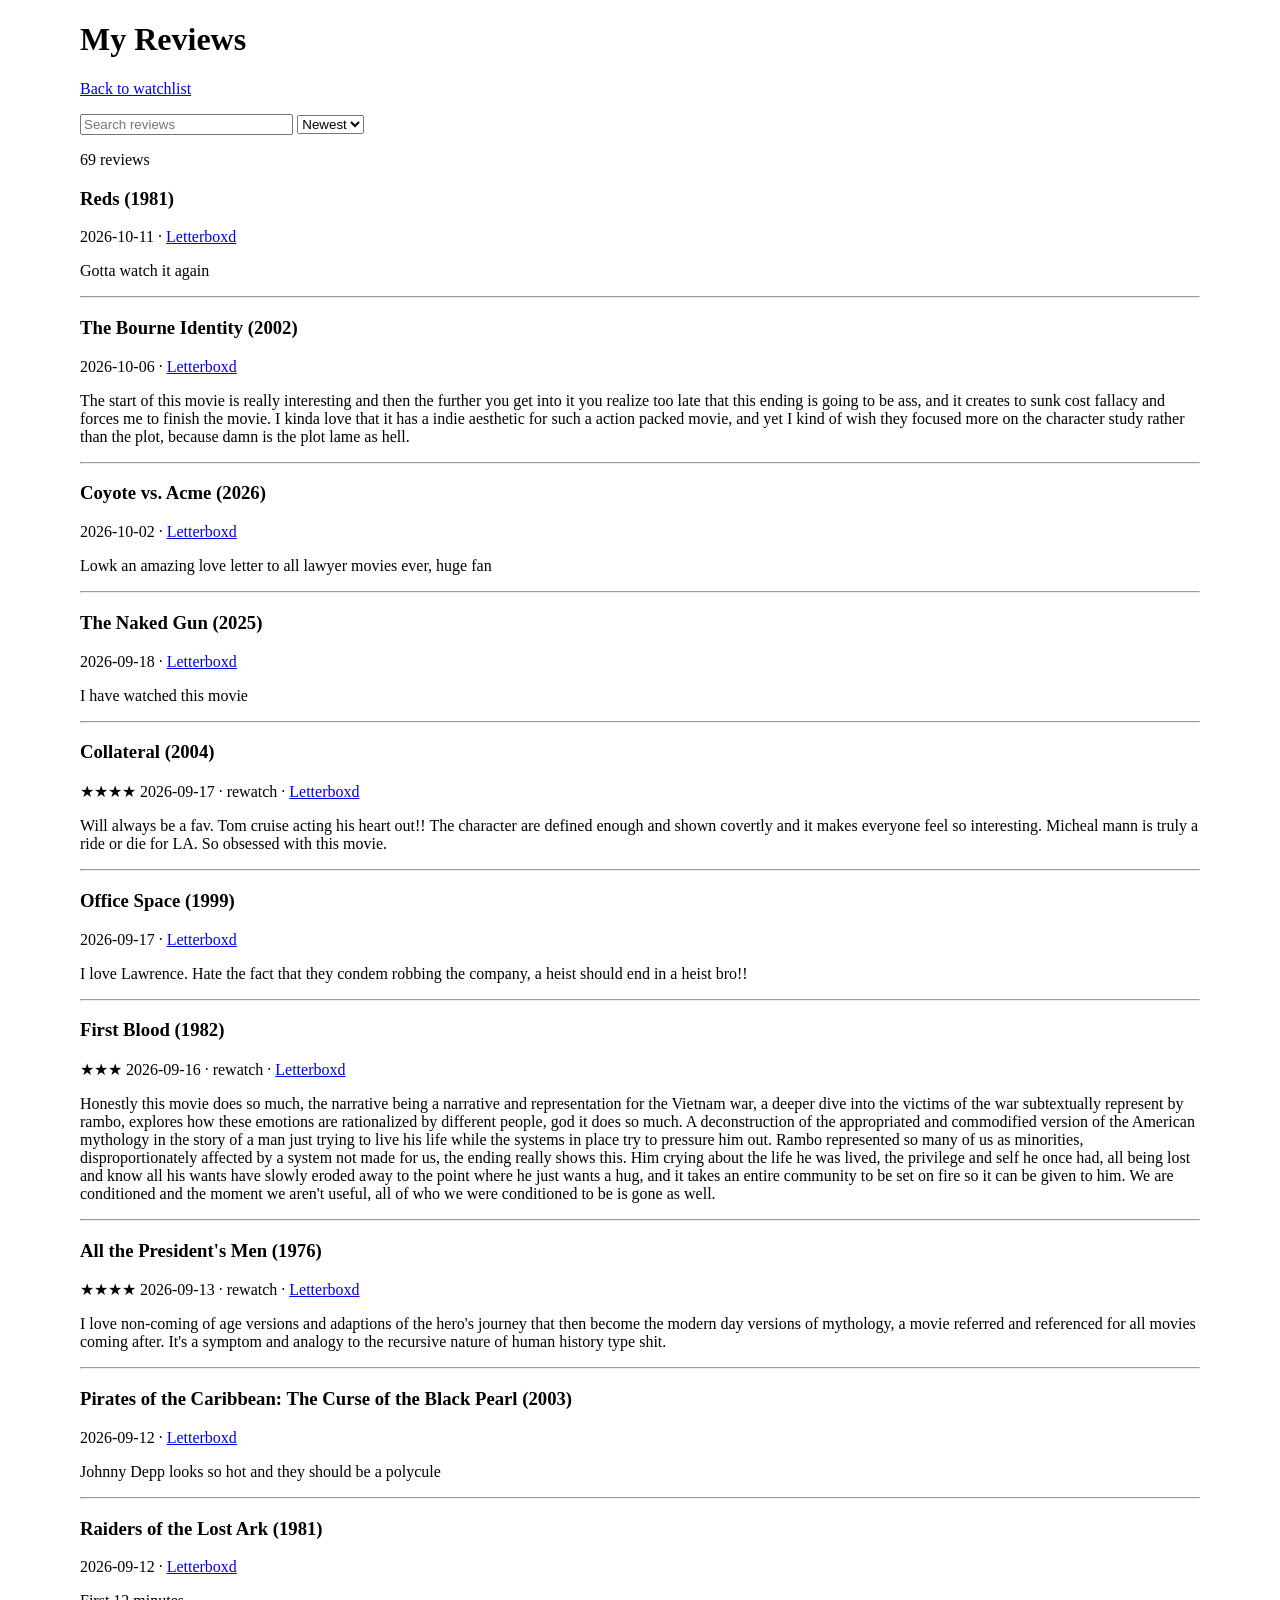
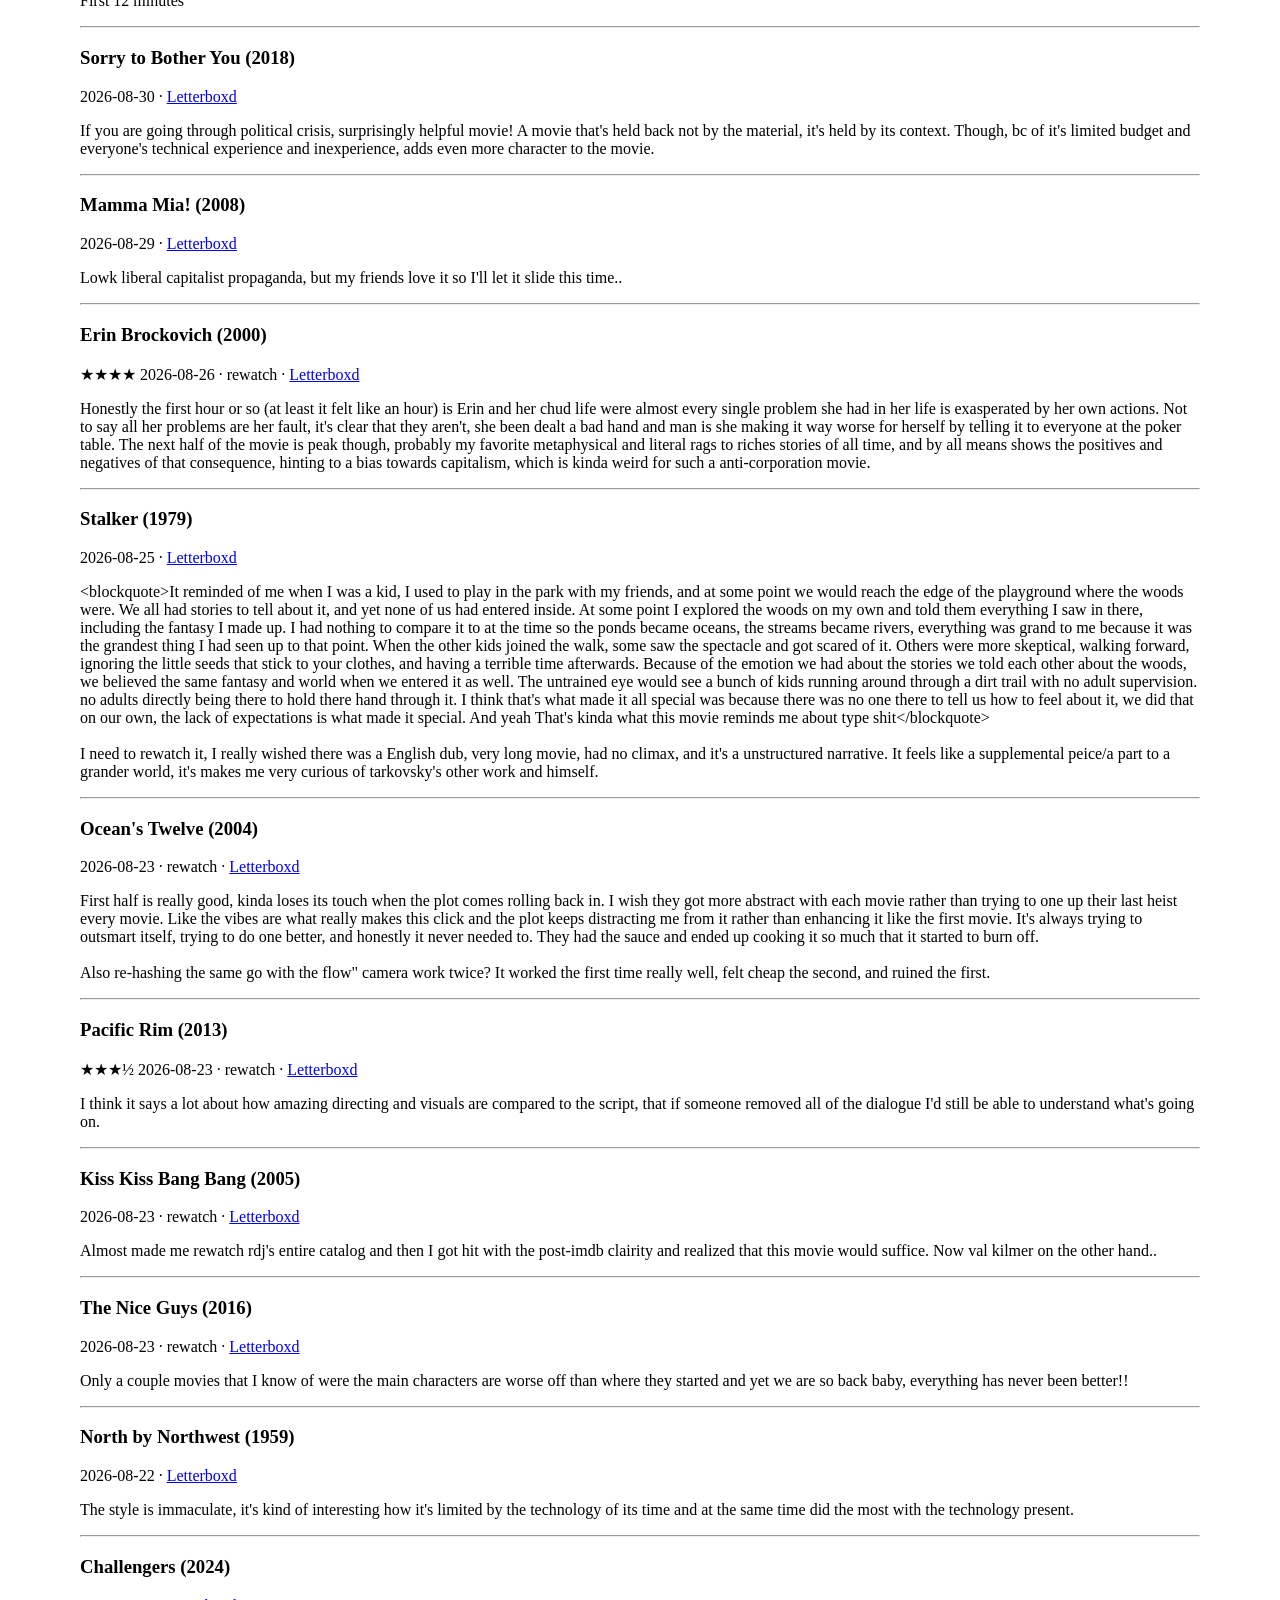
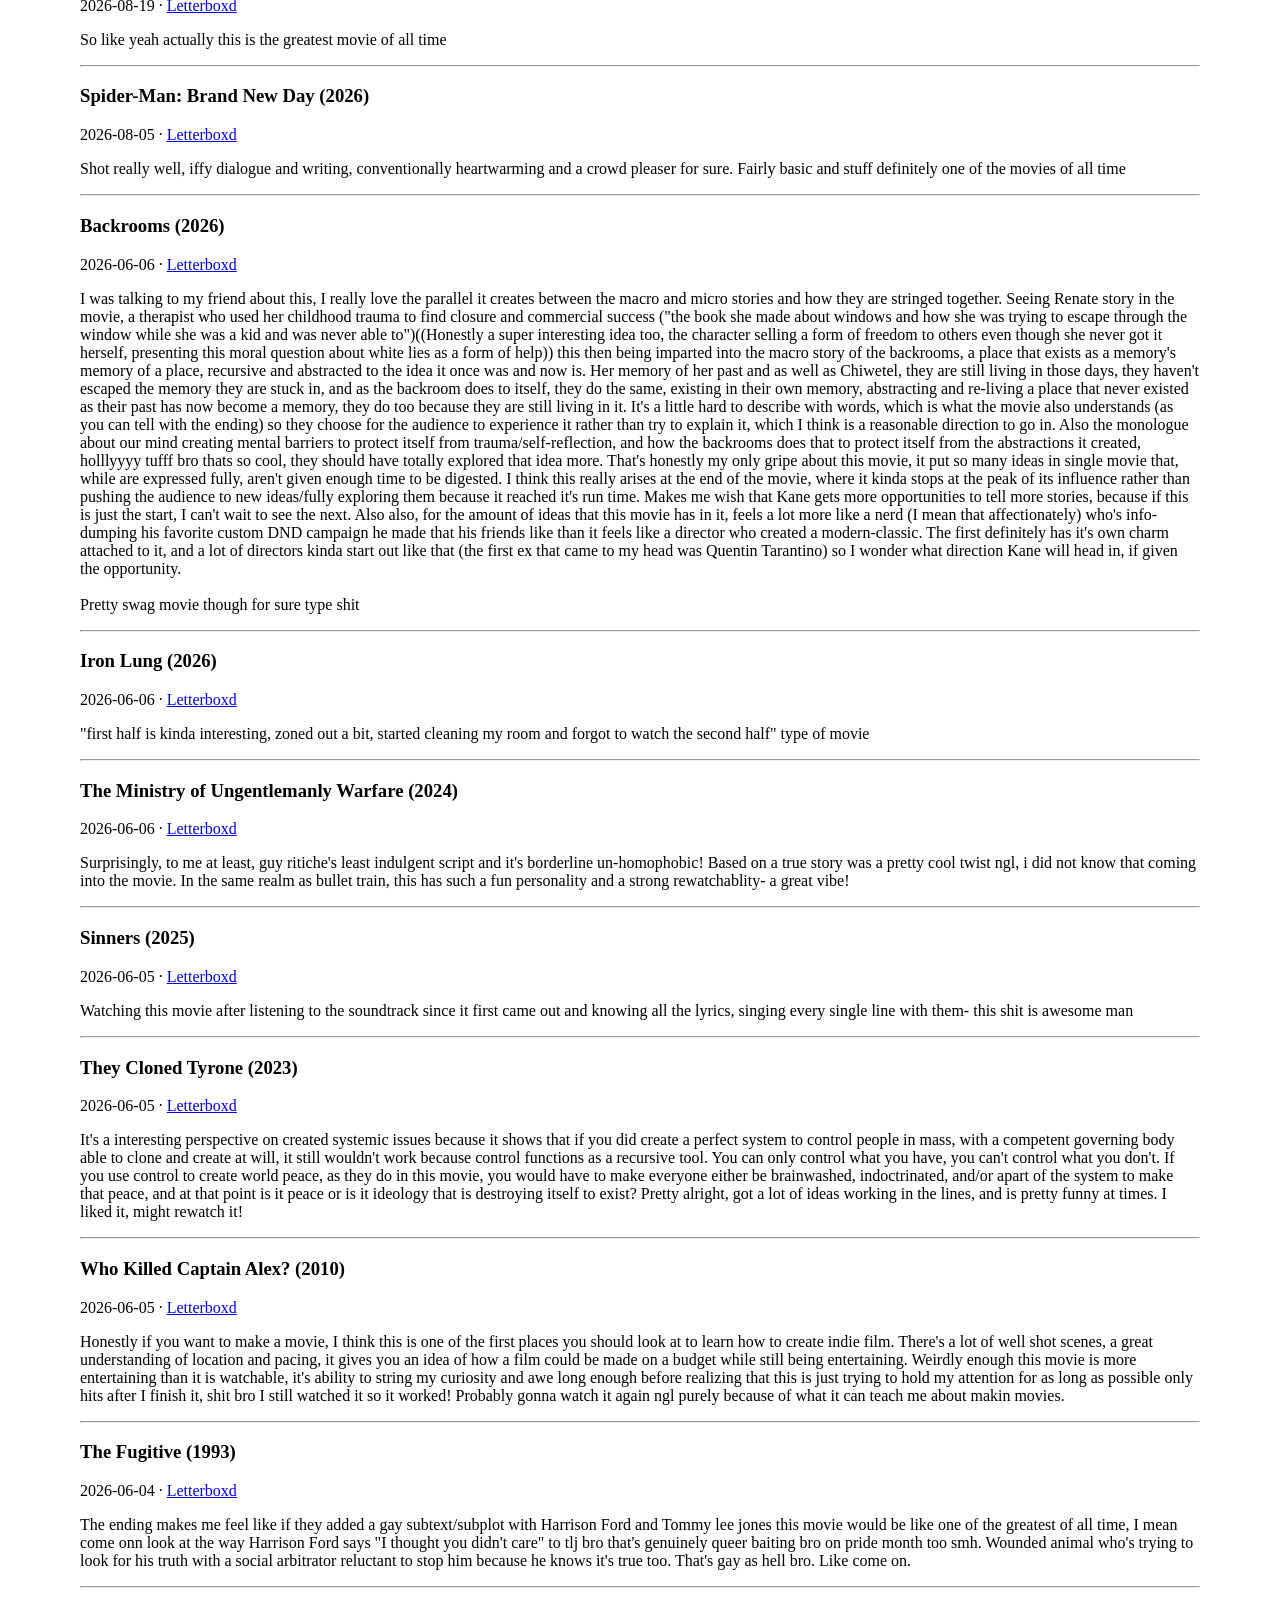
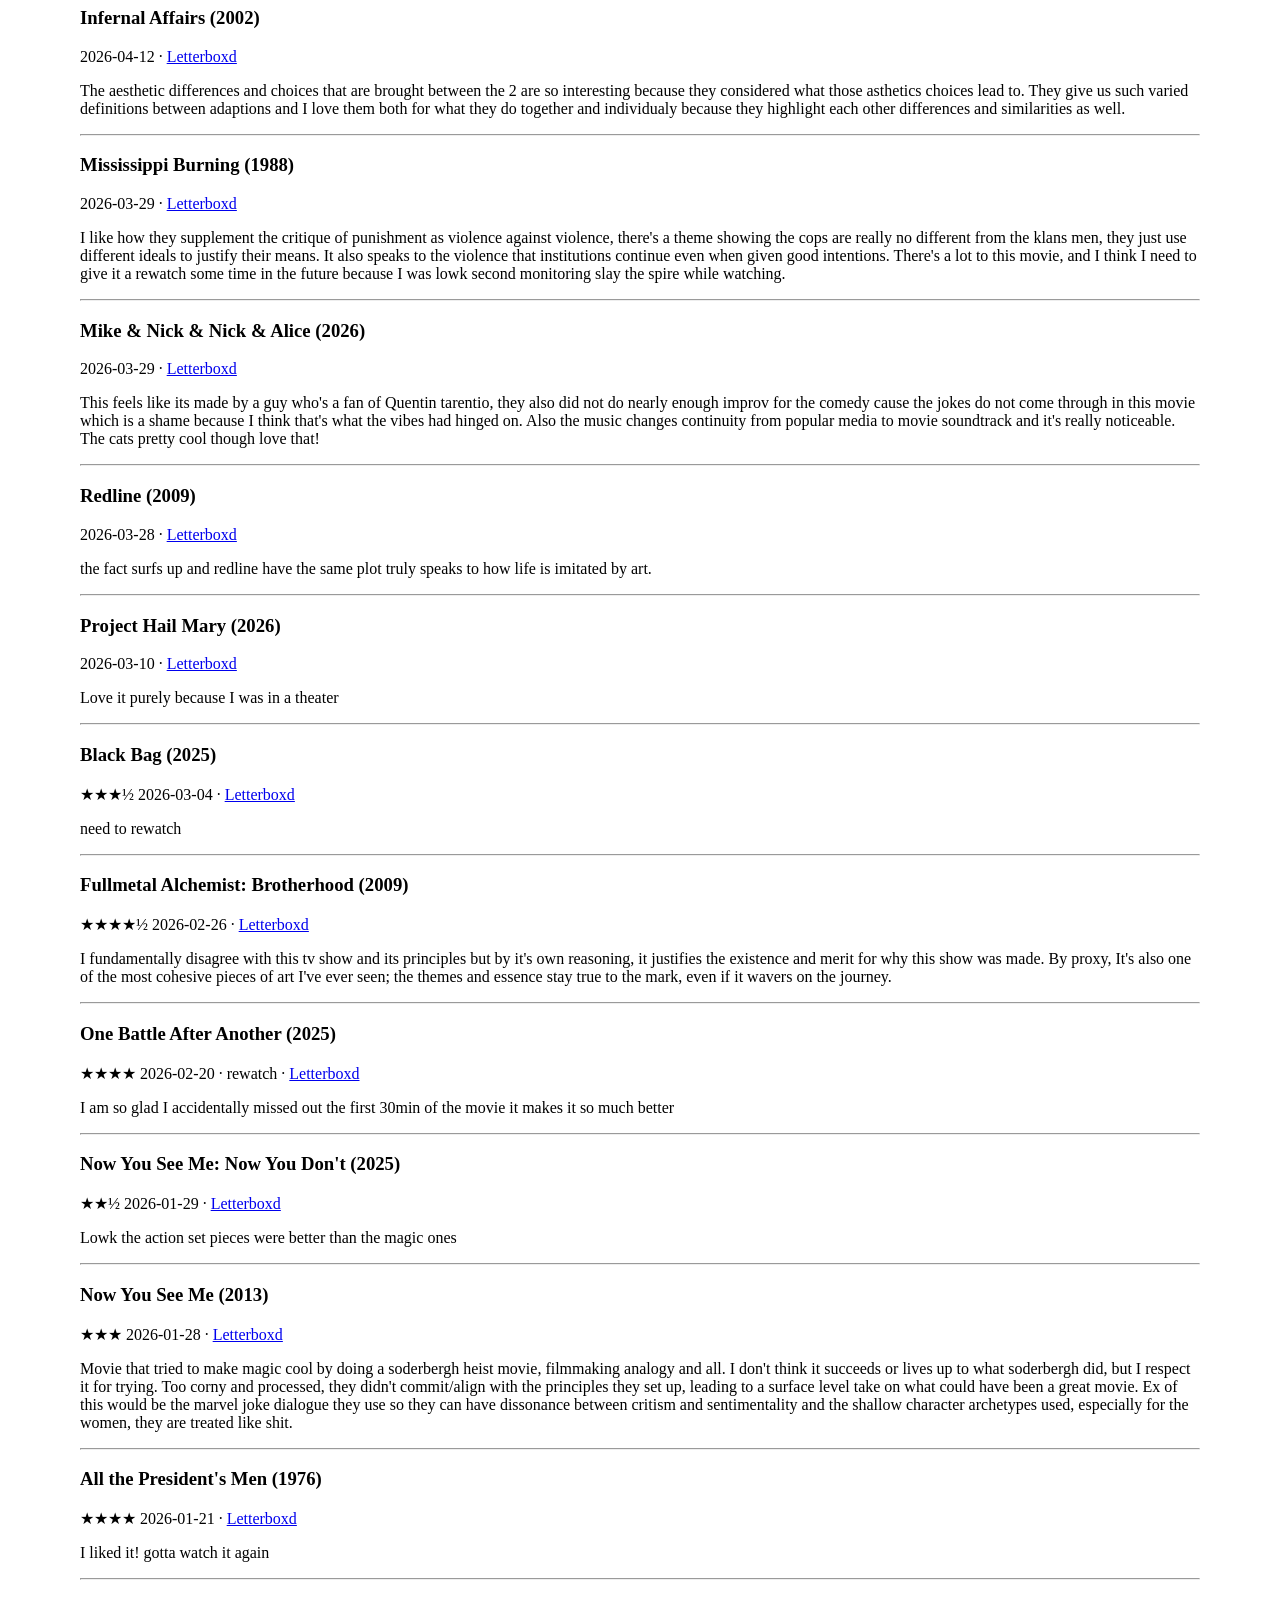
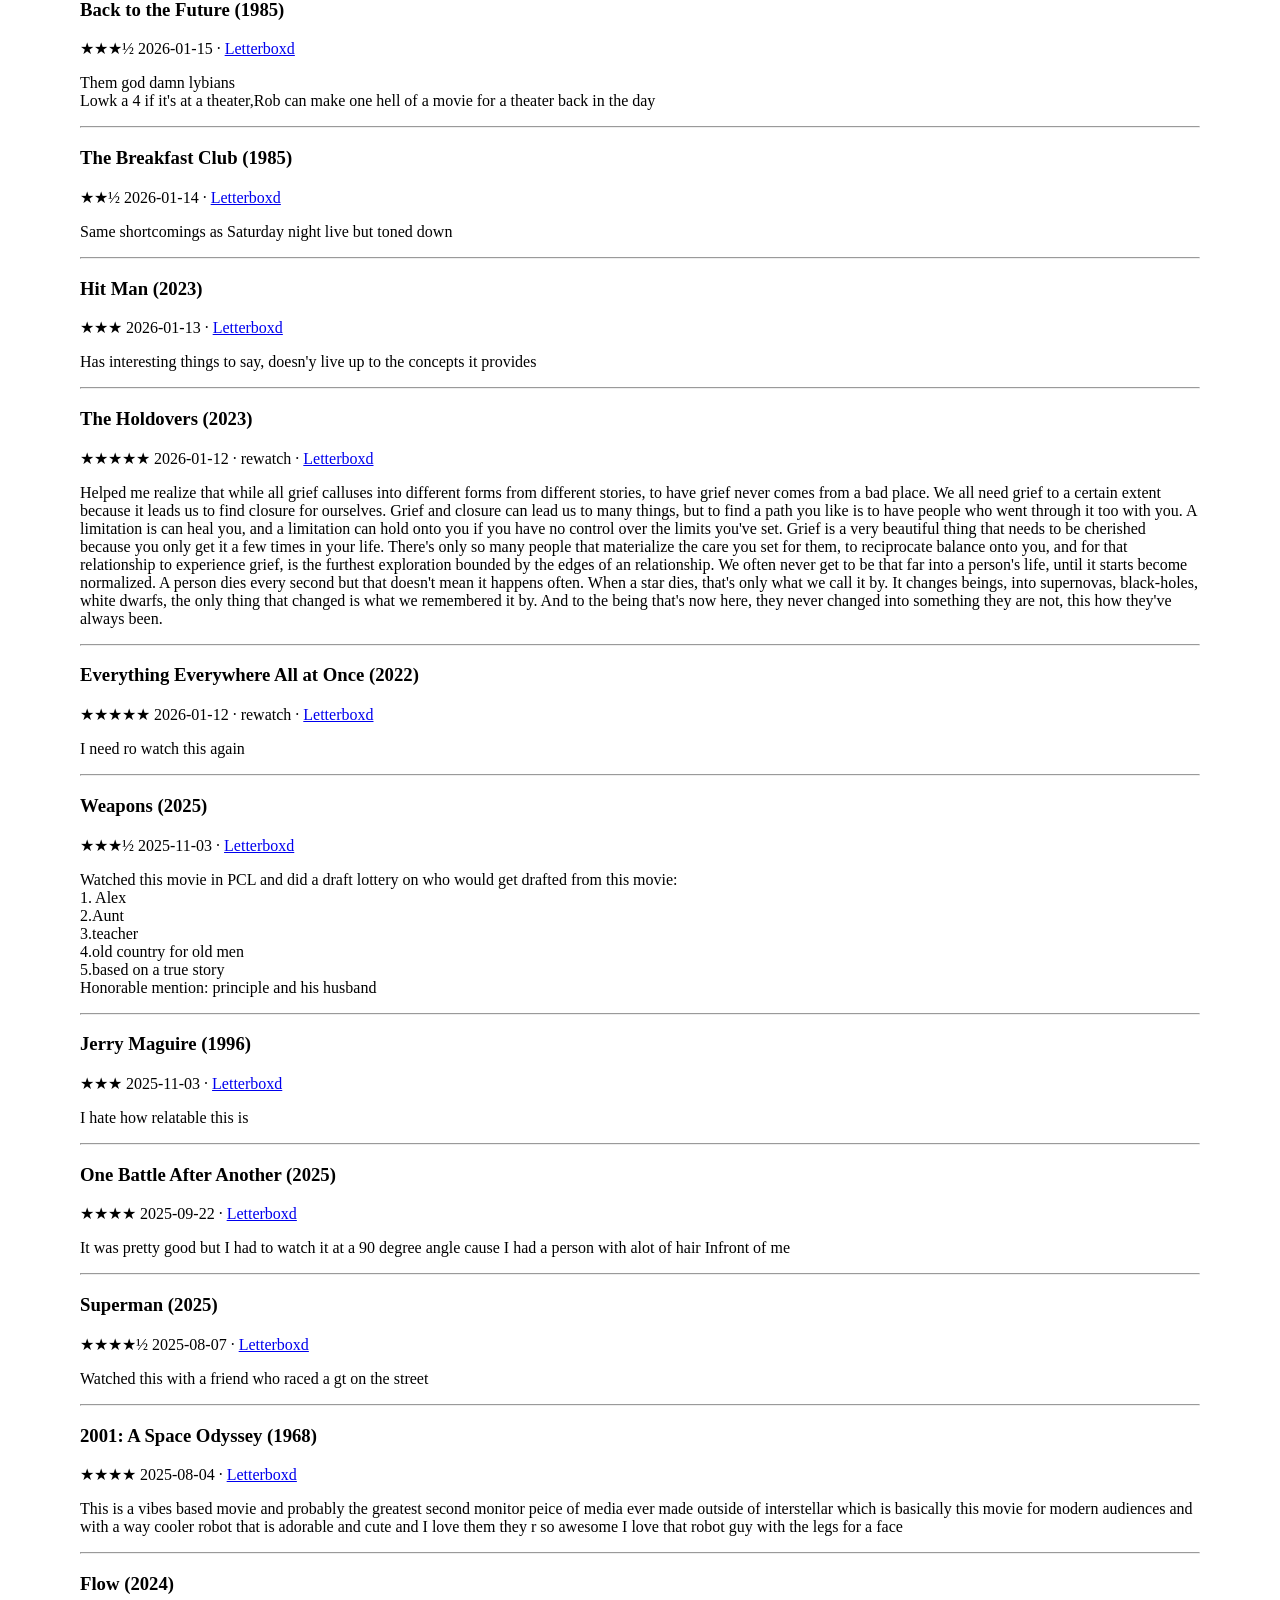
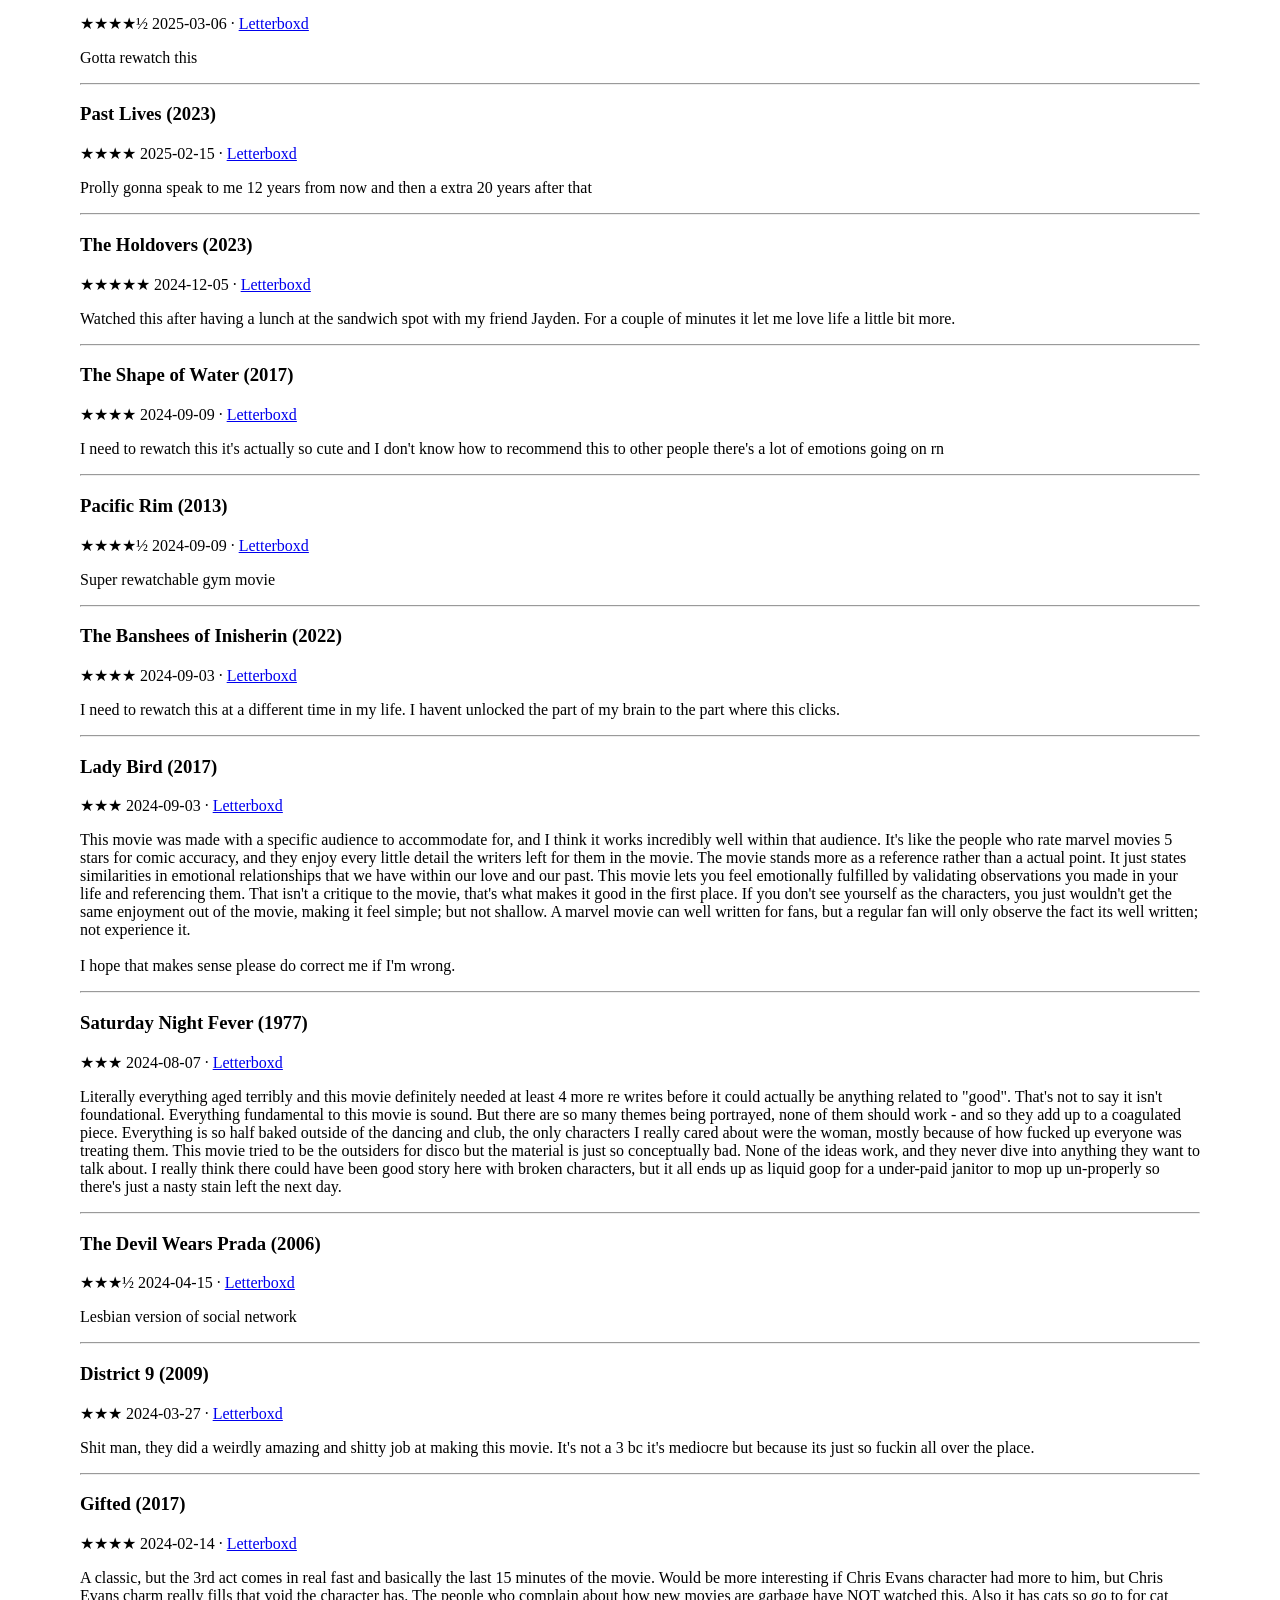
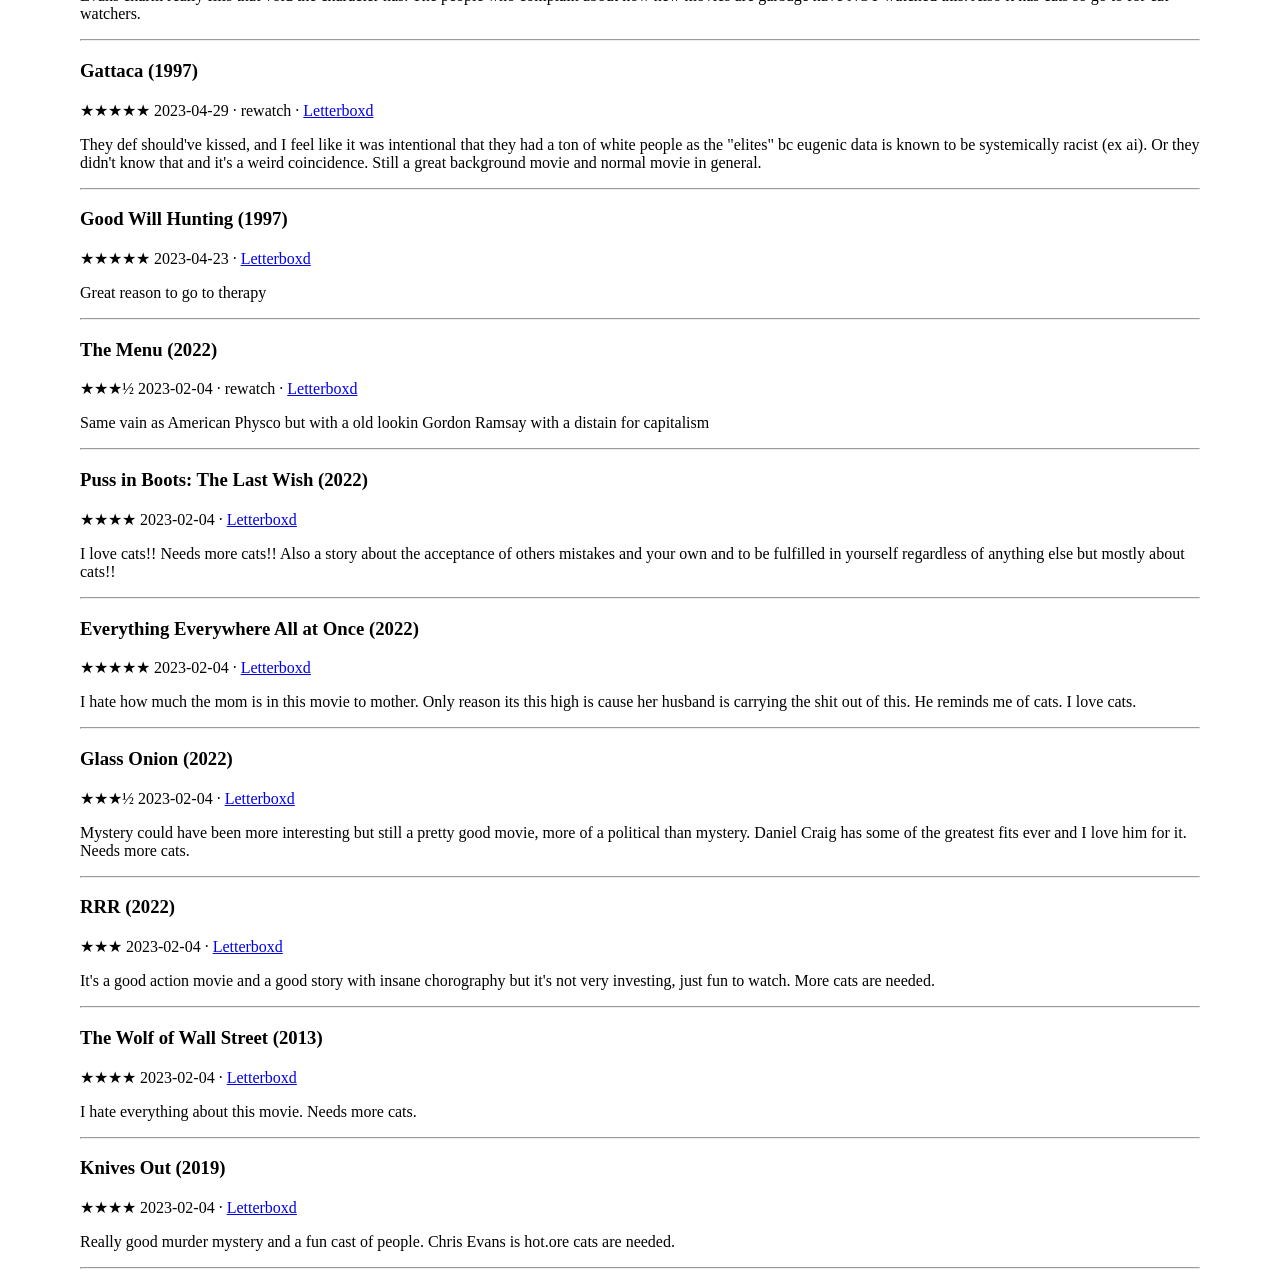
==== docs/reviews.html @ 476eb3df "main" ====
<!DOCTYPE html>
<html lang="en">
<head>
<meta charset="utf-8">
<meta name="viewport" content="width=device-width, initial-scale=1">
<title>My Reviews</title>
<link rel="stylesheet" href="style.css">
</head>
<body>
<h1>My Reviews</h1>
<p><a href="index.html">Back to watchlist</a></p>
<p>
  <input id="q" type="search" placeholder="Search reviews">
  <select id="sort">
    <option value="date">Newest</option>
    <option value="title">Title</option>
    <option value="rating">Rating</option>
  </select>
</p>
<p id="count"></p>
<div id="list"></div>
<script src="reviews.js"></script>
</body>
</html>
---- docs/style.css ----
body { margin: 1em auto; max-width: 70em; padding: 0 1em; }
table { border-collapse: collapse; width: 100%; }
th, td { text-align: left; padding: 0.3em 0.6em; border-bottom: 1px solid #ccc; vertical-align: top; }
th { border-bottom: 2px solid #000; }
input[type=search] { width: 16em; }
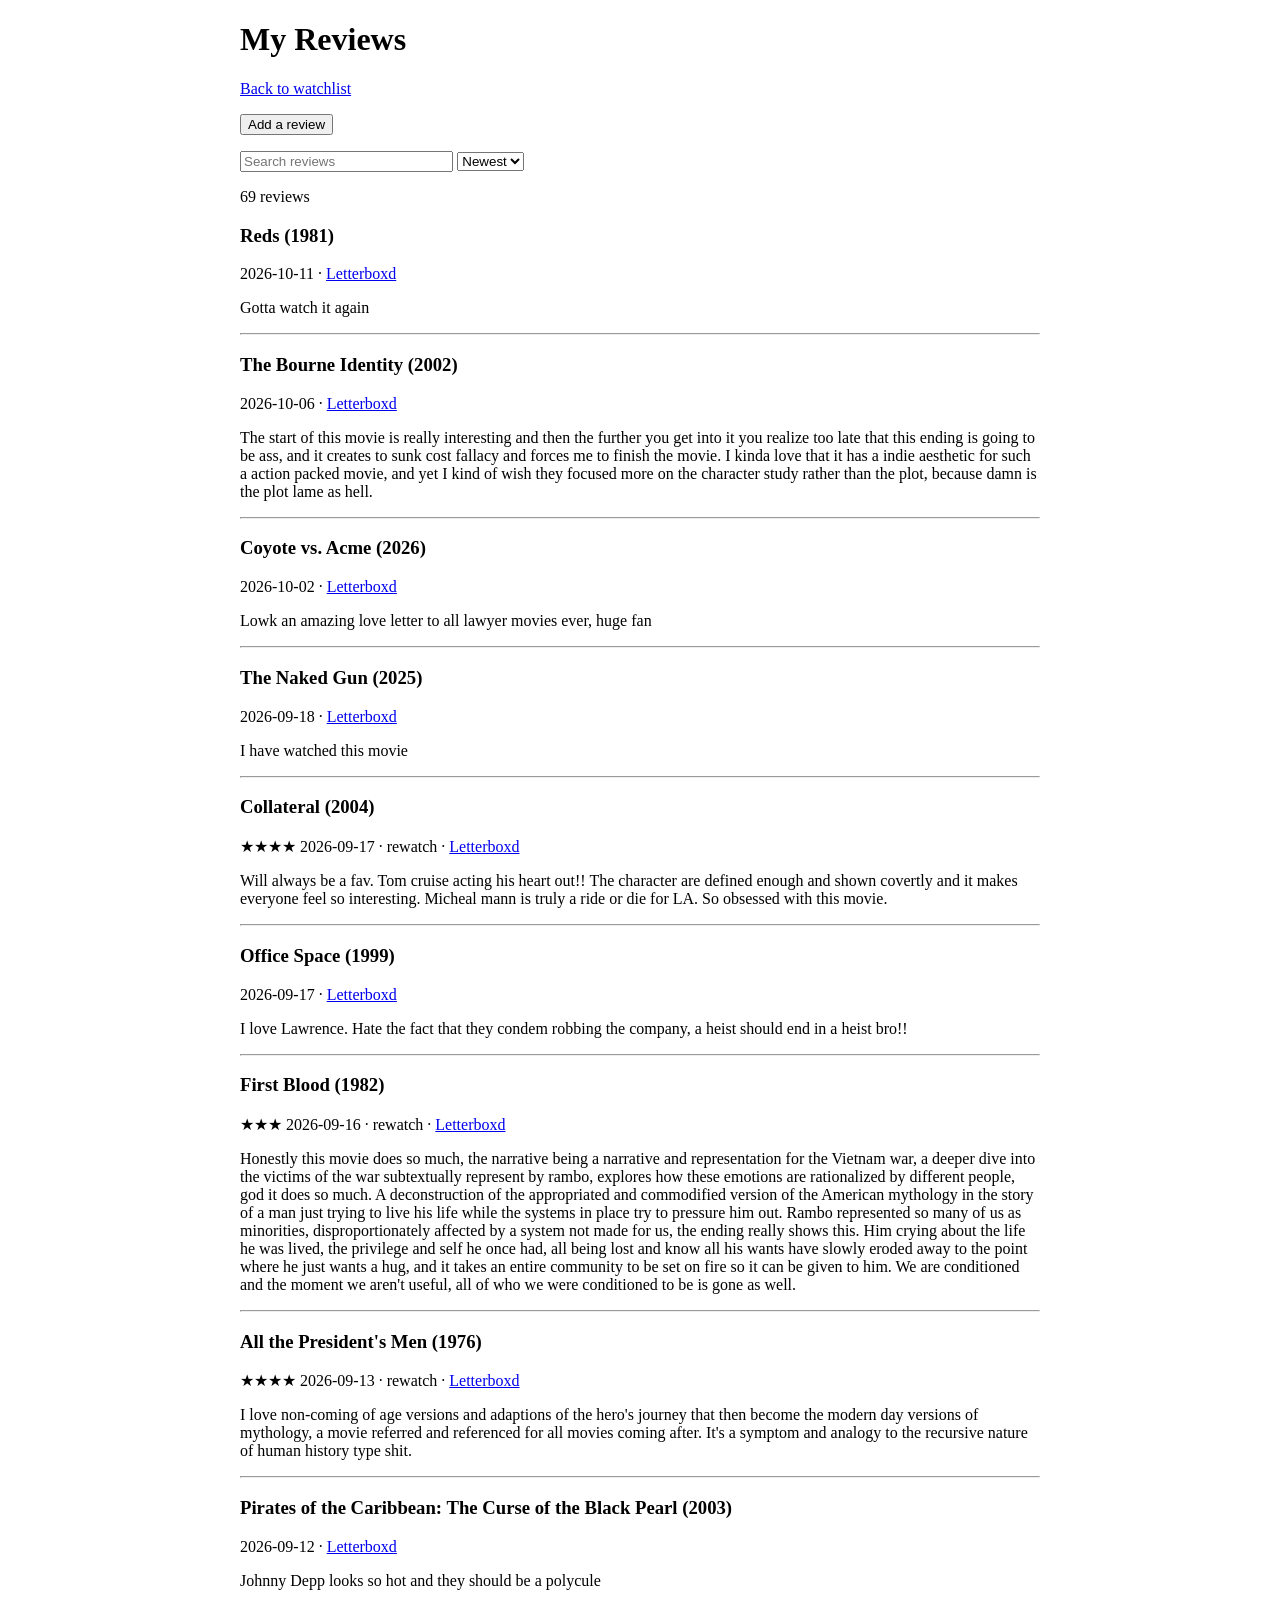
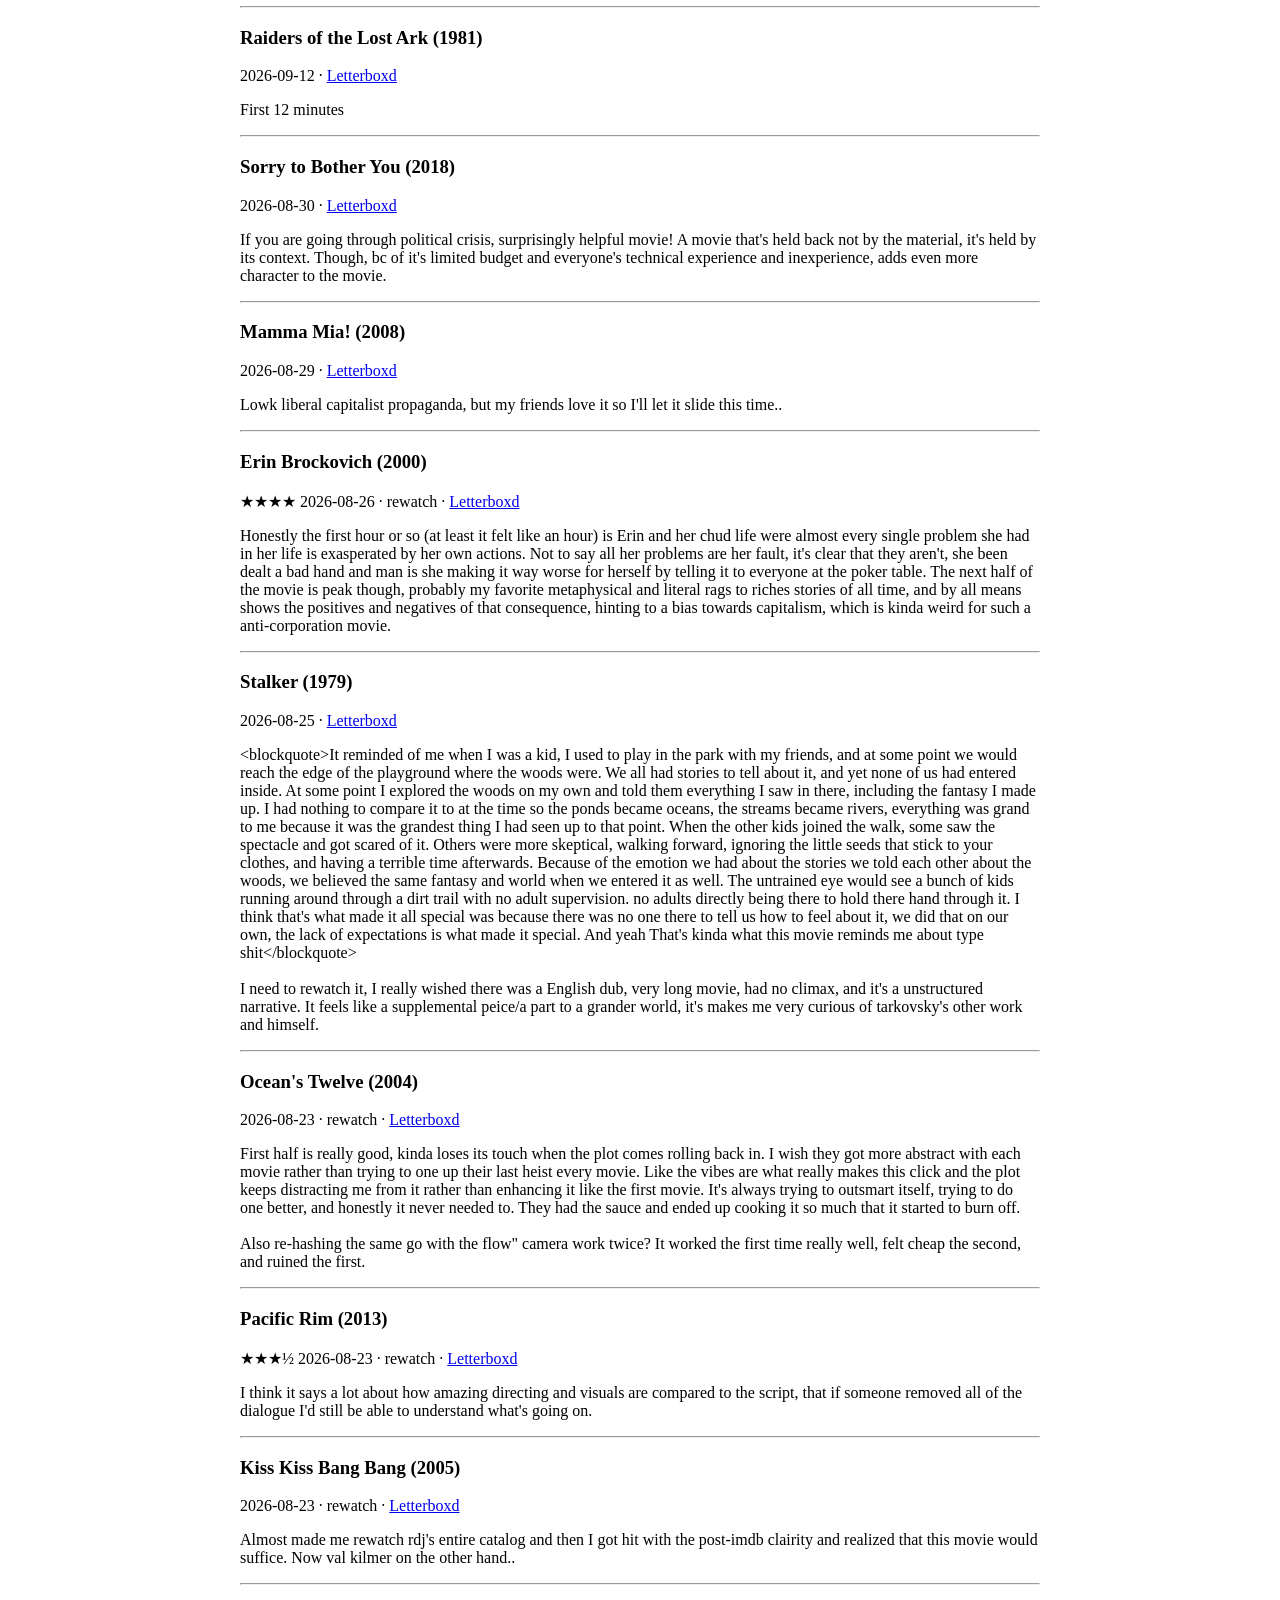
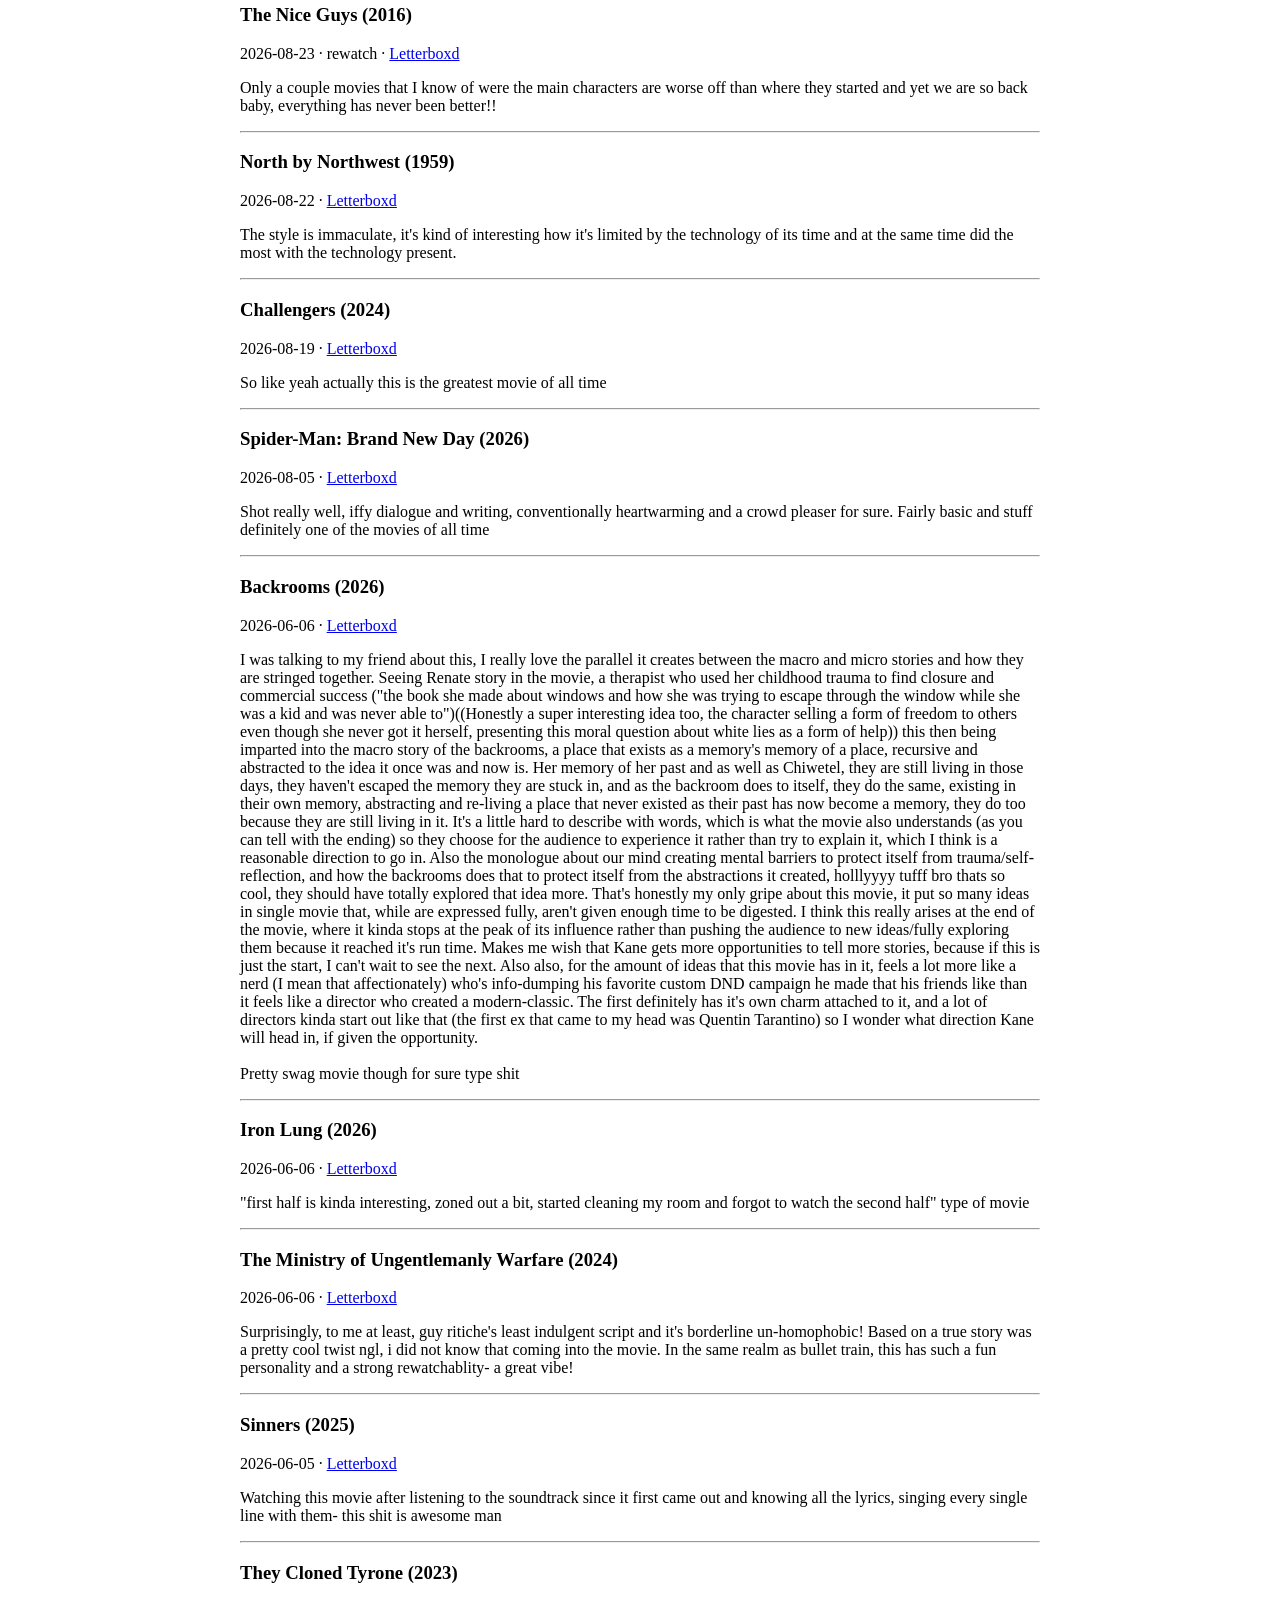
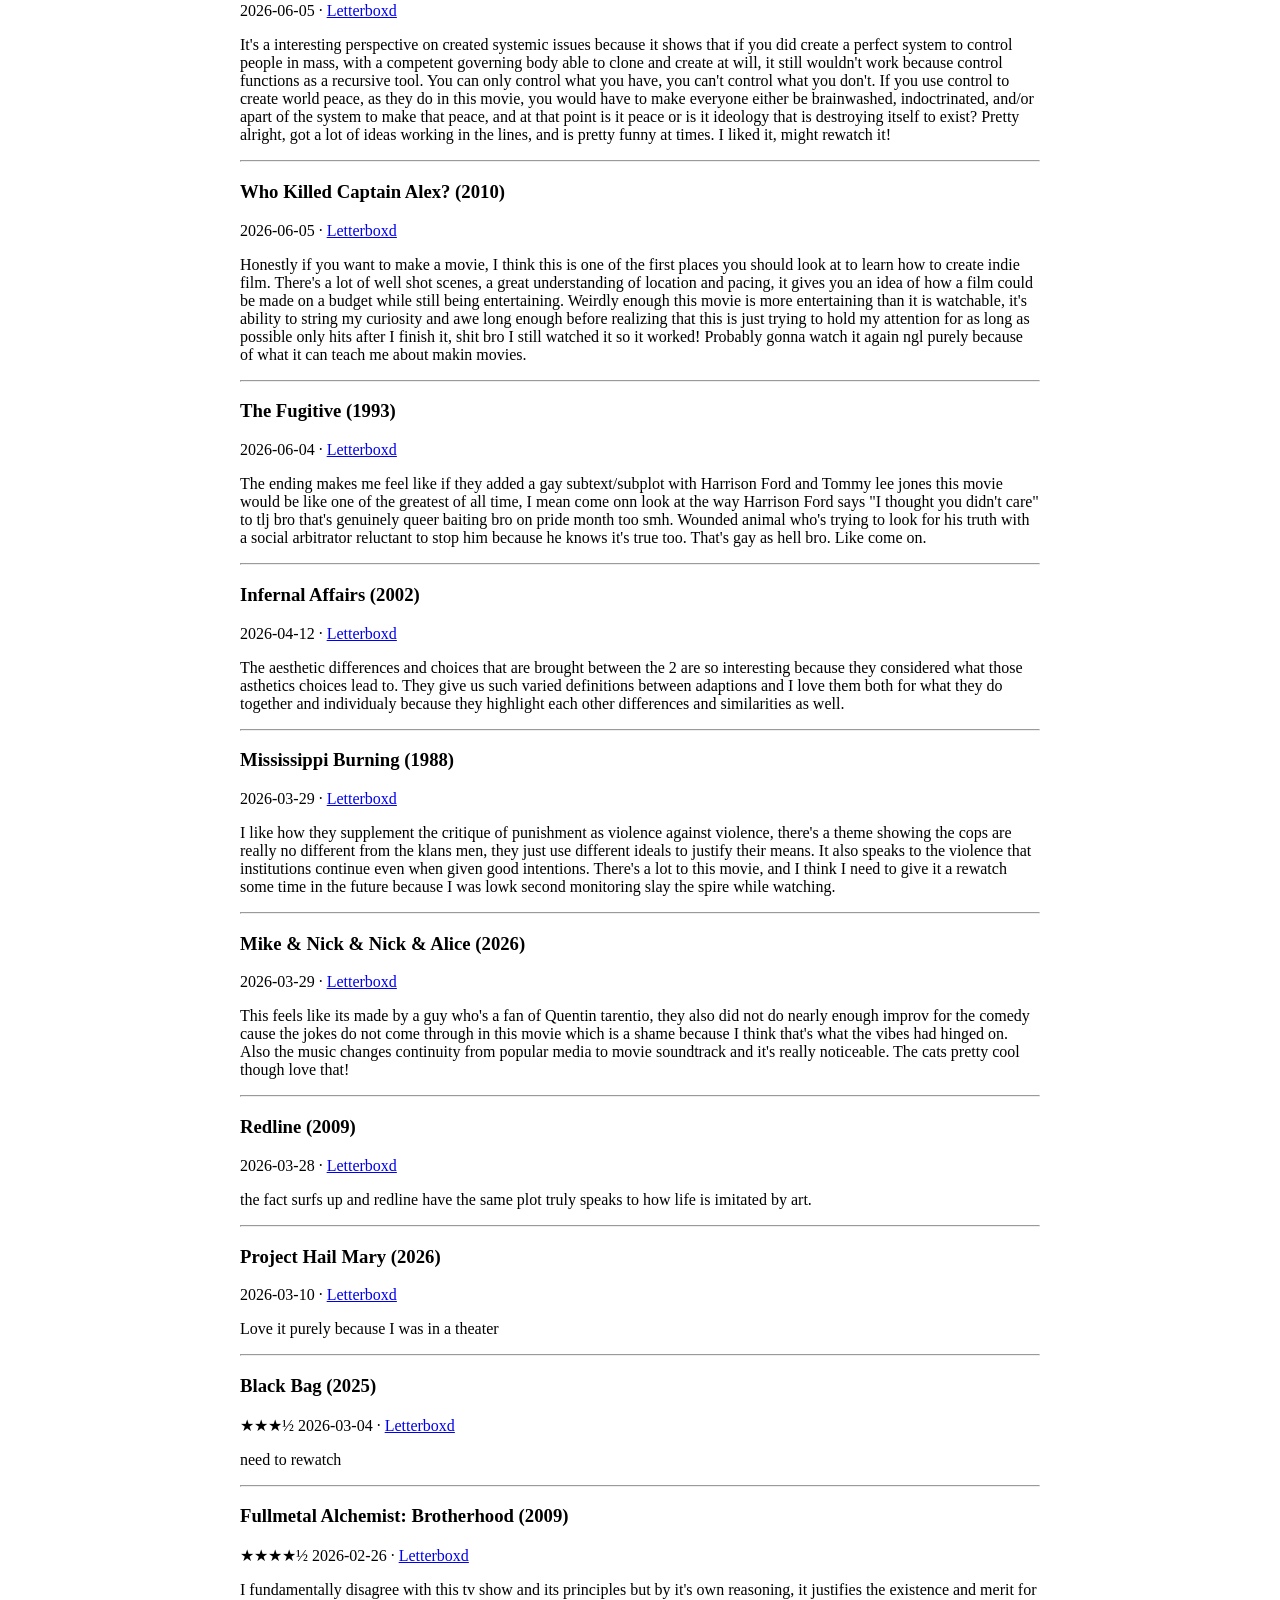
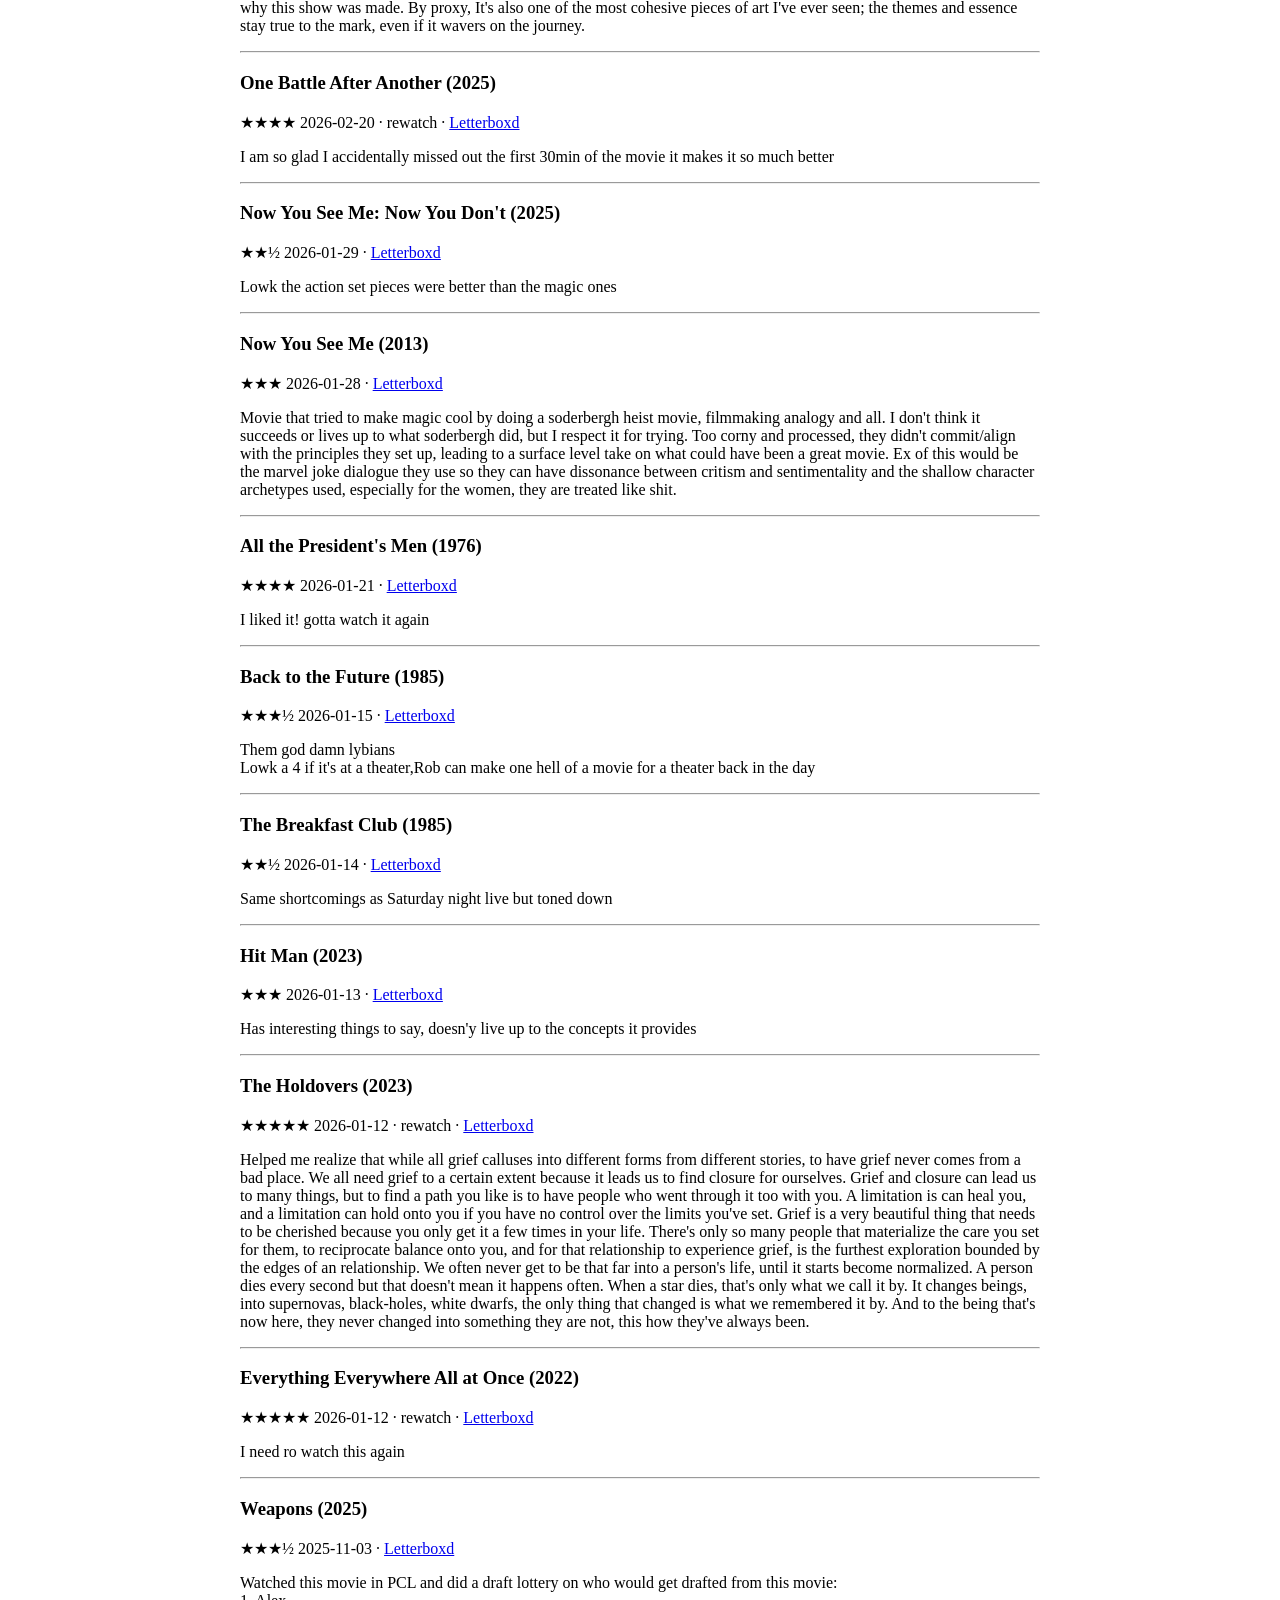
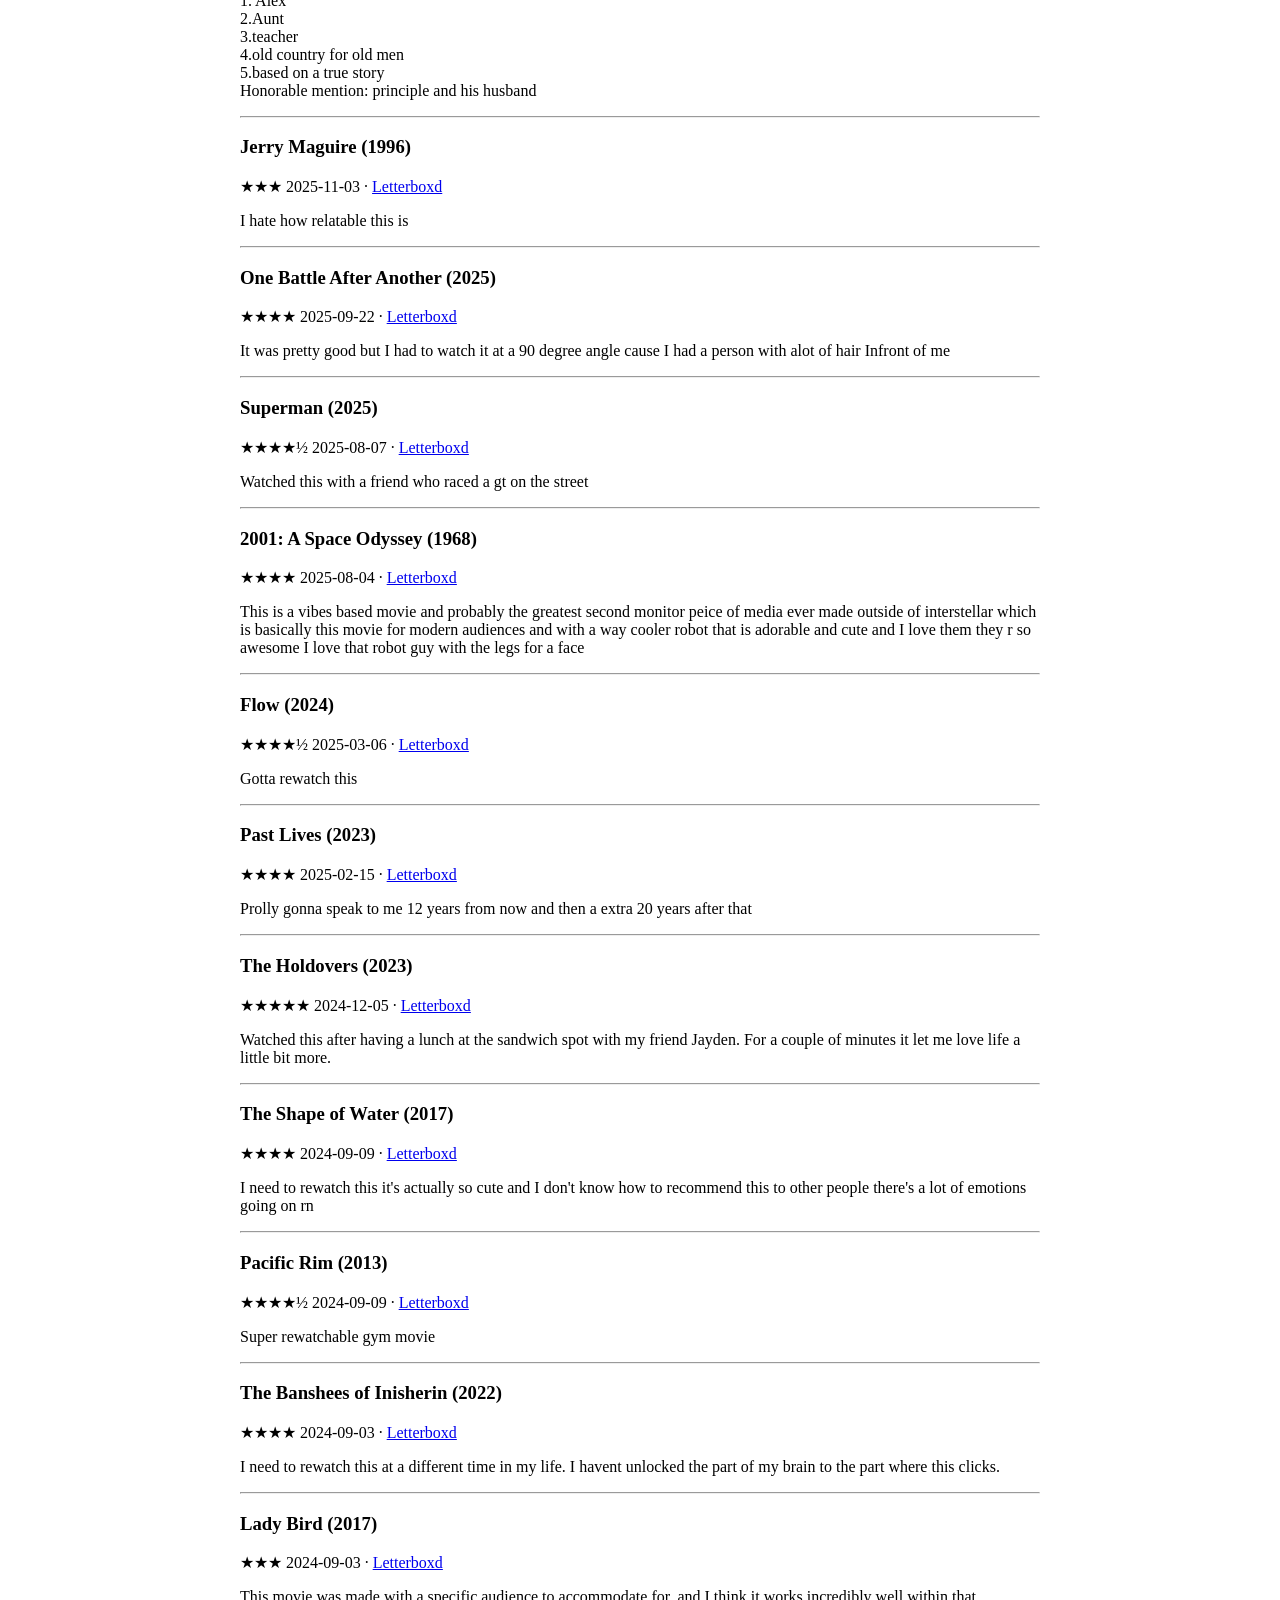
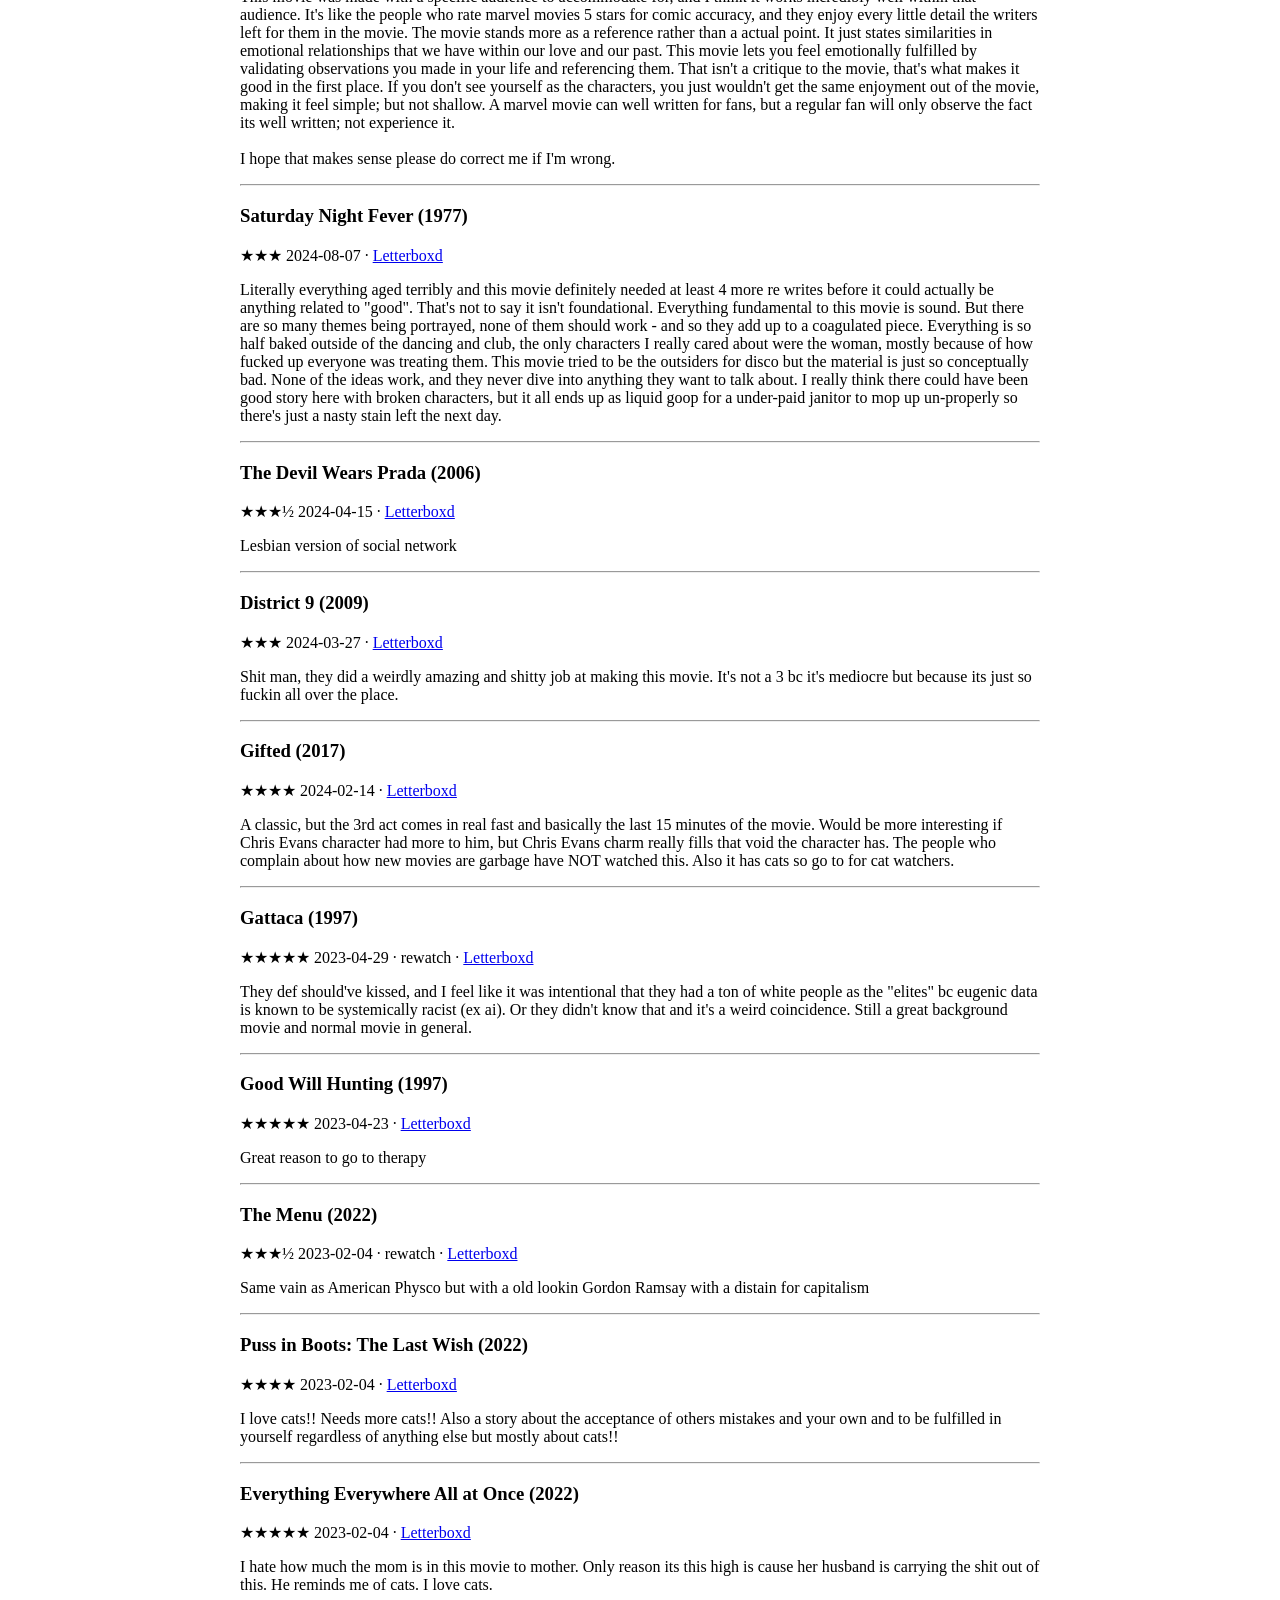
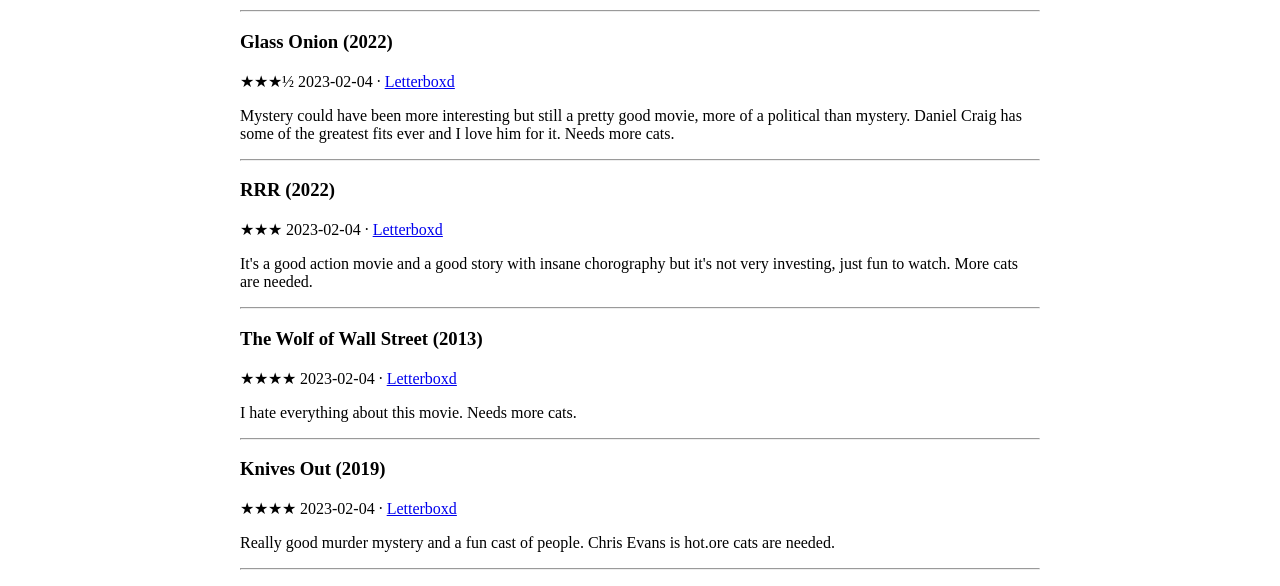
==== commit 839fa7cd: "no idea" ====
--- a/docs/reviews.html
+++ b/docs/reviews.html
@@ -4,11 +4,45 @@
 <meta charset="utf-8">
 <meta name="viewport" content="width=device-width, initial-scale=1">
 <title>My Reviews</title>
-<link rel="stylesheet" href="style.css">
+<style>
+body { margin: 1em auto; max-width: 50em; padding: 0 1em; }
+textarea { width: 100%; box-sizing: border-box; }
+input[type=search] { width: 16em; }
+</style>
 </head>
 <body>
 <h1>My Reviews</h1>
 <p><a href="index.html">Back to watchlist</a></p>
+<p><button id="addbtn" type="button">Add a review</button></p>
+<div id="addbox" hidden>
+  <p>
+    <input id="r_title" list="titles" placeholder="Title">
+    <datalist id="titles"></datalist>
+    <input id="r_year" placeholder="Year" size="5">
+    <select id="r_rating">
+      <option value="">No rating</option>
+      <option value="5">5 stars</option><option value="4.5">4.5</option><option value="4">4</option>
+      <option value="3.5">3.5</option><option value="3">3</option><option value="2.5">2.5</option>
+      <option value="2">2</option><option value="1.5">1.5</option><option value="1">1</option>
+      <option value="0.5">0.5</option>
+    </select>
+    <input id="r_date" type="date">
+    <label><input id="r_rewatch" type="checkbox"> Rewatch</label>
+  </p>
+  <p><input id="r_tags" placeholder="Tags (optional)" size="30"></p>
+  <p><textarea id="r_text" rows="6" placeholder="Your review"></textarea></p>
+  <p><button id="r_save" type="button">Add review</button></p>
+  <p id="r_status"></p>
+  <p id="tok_off"><small>To save reviews into data/my-reviews.csv automatically, paste a GitHub token for this repo:
+  <input id="t_in" type="password" placeholder="GitHub token" size="30">
+  <button id="t_save" type="button">Save token</button></small></p>
+  <p id="tok_on" hidden><small>Saving to GitHub is on. <button id="t_clear" type="button">Remove token</button></small></p>
+  <p><small>Reviews not yet saved to GitHub (copy into
+  <a href="https://github.com/SiddR2120/MovieWishlist/edit/main/data/my-reviews.csv">data/my-reviews.csv</a> if needed):</small><br>
+  <textarea id="r_csv" rows="3" readonly></textarea><br>
+  <button id="r_clear" type="button">Clear unsaved reviews</button></p>
+  <hr>
+</div>
 <p>
   <input id="q" type="search" placeholder="Search reviews">
   <select id="sort">
@@ -19,6 +53,185 @@
 </p>
 <p id="count"></p>
 <div id="list"></div>
-<script src="reviews.js"></script>
+<script>
+var OWNER = "SiddR2120", REPO = "MovieWishlist", FILE = "data/my-reviews.csv", BRANCH = "main";
+var HEADER = "ID,Date,Name,Year,Rating,Review,Tags,Rewatch";
+var $ = function (id) { return document.getElementById(id); };
+var token = "", local = [], reviews = [], movies = [];
+try { token = localStorage.getItem("ghToken") || ""; } catch (e) {}
+try { local = JSON.parse(localStorage.getItem("myReviews") || "[]"); } catch (e) { local = []; }
+
+function saveLocal() { try { localStorage.setItem("myReviews", JSON.stringify(local)); } catch (e) {} }
+function esc(s) {
+  return String(s == null ? "" : s).replace(/[&<>"]/g, function (c) {
+    return { "&": "&amp;", "<": "&lt;", ">": "&gt;", '"': "&quot;" }[c];
+  });
+}
+function normT(s) { return String(s).toLowerCase().replace(/&/g, "and").replace(/[^a-z0-9]/g, ""); }
+function csvCell(s) { s = String(s == null ? "" : s); return /[",\n\r]/.test(s) ? '"' + s.replace(/"/g, '""') + '"' : s; }
+function stars(r) {
+  if (!r) return "";
+  var s = "";
+  for (var i = 1; i <= Math.floor(r); i++) s += "\u2605";
+  if (r % 1) s += "\u00bd";
+  return s;
+}
+function today() {
+  var d = new Date();
+  return d.getFullYear() + "-" + ("0" + (d.getMonth() + 1)).slice(-2) + "-" + ("0" + d.getDate()).slice(-2);
+}
+function rowOf(r) {
+  return [r.id, r.date, r.title, r.year || "", r.rating || "", r.review, r.tags, r.rewatch ? "Yes" : ""].map(csvCell).join(",");
+}
+function unsavedCsv() {
+  return local.filter(function (l) { return !l.committed; }).map(rowOf).join("\n");
+}
+
+/* ---- GitHub saving ---- */
+function b64enc(str) {
+  var bytes = new TextEncoder().encode(str), bin = "";
+  bytes.forEach(function (b) { bin += String.fromCharCode(b); });
+  return btoa(bin);
+}
+function b64dec(b64) {
+  var bin = atob(b64.replace(/\n/g, "")), bytes = new Uint8Array(bin.length);
+  for (var i = 0; i < bin.length; i++) bytes[i] = bin.charCodeAt(i);
+  return new TextDecoder().decode(bytes);
+}
+function ghFetch(method, body) {
+  var url = "https://api.github.com/repos/" + OWNER + "/" + REPO + "/contents/" + FILE + (method === "GET" ? "?ref=" + BRANCH : "");
+  return fetch(url, {
+    method: method,
+    headers: { Authorization: "Bearer " + token, Accept: "application/vnd.github+json" },
+    body: body ? JSON.stringify(body) : undefined
+  });
+}
+function httpMsg(status) {
+  if (status === 401) return "GitHub rejected the token (expired or mistyped).";
+  if (status === 403 || status === 404) return "The token can't write to this repo (it needs Contents: Read and write).";
+  return "GitHub returned error " + status + ".";
+}
+async function commitRow(line, retried) {
+  var res = await ghFetch("GET"), sha, text = "";
+  if (res.status === 200) { var j = await res.json(); sha = j.sha; text = b64dec(j.content); }
+  else if (res.status !== 404) throw new Error(httpMsg(res.status));
+  if (!text.trim()) text = HEADER + "\n";
+  if (text.slice(-1) !== "\n") text += "\n";
+  text += line + "\n";
+  var body = { message: "Add review via site", content: b64enc(text), branch: BRANCH };
+  if (sha) body.sha = sha;
+  var put = await ghFetch("PUT", body);
+  if ((put.status === 409 || put.status === 422) && !retried) return commitRow(line, true);
+  if (!put.ok) throw new Error(httpMsg(put.status));
+}
+function refreshTokenUI() { $("tok_off").hidden = !!token; $("tok_on").hidden = !token; }
+
+/* ---- list ---- */
+function render() {
+  var q = $("q").value.toLowerCase(), sort = $("sort").value;
+  var have = {};
+  reviews.forEach(function (r) { have[r.id] = true; });
+  var pending = local.filter(function (l) { return !have[l.id]; });
+  var list = pending.concat(reviews).filter(function (r) {
+    return (r.title + " " + r.review + " " + r.tags).toLowerCase().indexOf(q) !== -1;
+  });
+  list.sort(function (a, b) {
+    if (sort === "title") return a.title.localeCompare(b.title);
+    if (sort === "rating") return (b.rating || 0) - (a.rating || 0);
+    return a.date < b.date ? 1 : a.date > b.date ? -1 : 0;
+  });
+  $("count").textContent = list.length + " reviews";
+  $("list").innerHTML = list.map(function (r) {
+    return '<div id="' + esc(r.id) + '"><h3>' + esc(r.title) + (r.year ? " (" + esc(r.year) + ")" : "") + "</h3>" +
+      "<p>" + stars(r.rating) + (r.rating ? " " : "") + esc(r.date) + (r.rewatch ? " &middot; rewatch" : "") +
+      (r.tags ? " &middot; " + esc(r.tags) : "") +
+      (r.url ? ' &middot; <a href="' + esc(r.url) + '">Letterboxd</a>' : "") +
+      (r.local ? " &middot; <small>(on this device)</small>" : "") + "</p>" +
+      "<p>" + esc(r.review).replace(/\n/g, "<br>") + "</p><hr></div>";
+  }).join("");
+  if (location.hash && $(location.hash.slice(1))) $(location.hash.slice(1)).scrollIntoView();
+}
+
+/* ---- events ---- */
+$("q").addEventListener("input", render);
+$("sort").addEventListener("change", render);
+$("addbtn").addEventListener("click", function () {
+  $("addbox").hidden = !$("addbox").hidden;
+  if (!$("r_date").value) $("r_date").value = today();
+  $("r_csv").value = unsavedCsv();
+  refreshTokenUI();
+});
+$("t_save").addEventListener("click", function () {
+  var t = $("t_in").value.trim();
+  if (!t) return;
+  token = t;
+  try { localStorage.setItem("ghToken", token); } catch (e) {}
+  $("t_in").value = "";
+  refreshTokenUI();
+});
+$("t_clear").addEventListener("click", function () {
+  token = "";
+  try { localStorage.removeItem("ghToken"); } catch (e) {}
+  refreshTokenUI();
+});
+$("r_title").addEventListener("change", function () {  // fill in the year when the title is unique
+  var k = normT($("r_title").value);
+  var hits = movies.filter(function (m) { return normT(m.title) === k && m.year; });
+  if (hits.length === 1 && !$("r_year").value) $("r_year").value = hits[0].year;
+});
+$("r_clear").addEventListener("click", function () {
+  local = local.filter(function (l) { return l.committed; });
+  saveLocal(); $("r_csv").value = ""; render();
+});
+$("r_save").addEventListener("click", async function () {
+  var title = $("r_title").value.trim(), text = $("r_text").value.trim();
+  var status = $("r_status");
+  if (!title) { status.textContent = "Add a title first."; return; }
+  if (!text && !$("r_rating").value) { status.textContent = "Add a rating or some review text."; return; }
+  var entry = {
+    id: "my-" + Date.now().toString(36), date: $("r_date").value || today(), title: title,
+    year: parseInt($("r_year").value, 10) || null, rating: parseFloat($("r_rating").value) || null,
+    review: text, tags: $("r_tags").value.trim(), rewatch: $("r_rewatch").checked,
+    url: "", local: true, committed: false
+  };
+  local.push(entry);
+  saveLocal();
+  ["r_title", "r_year", "r_tags", "r_text"].forEach(function (id) { $(id).value = ""; });
+  $("r_rating").value = ""; $("r_rewatch").checked = false;
+  render();
+  if (!token) {
+    status.textContent = "Added on this device only. Add a token below to save it to GitHub.";
+    $("r_csv").value = unsavedCsv();
+    return;
+  }
+  status.textContent = "Saving to GitHub...";
+  try {
+    await commitRow(rowOf(entry));
+    entry.committed = true;
+    saveLocal();
+    status.textContent = "Saved to data/my-reviews.csv. The site finishes updating in a minute or two.";
+  } catch (e) {
+    status.textContent = "Could not save to GitHub: " + e.message + " It is still shown on this device.";
+  }
+  $("r_csv").value = unsavedCsv();
+});
+
+fetch("reviews.json").then(function (r) { return r.json(); }).then(function (data) {
+  reviews = data;
+  var have = {};
+  reviews.forEach(function (r) { have[r.id] = true; });
+  local = local.filter(function (l) { return !(l.committed && have[l.id]); });  // built into the site now
+  saveLocal();
+  render();
+});
+fetch("movies.json").then(function (r) { return r.json(); }).then(function (data) {
+  movies = data;
+  var seen = {}, html = "";
+  data.forEach(function (m) {
+    if (!seen[m.title]) { seen[m.title] = true; html += '<option value="' + esc(m.title) + '">'; }
+  });
+  $("titles").innerHTML = html;
+});
+</script>
 </body>
 </html>
